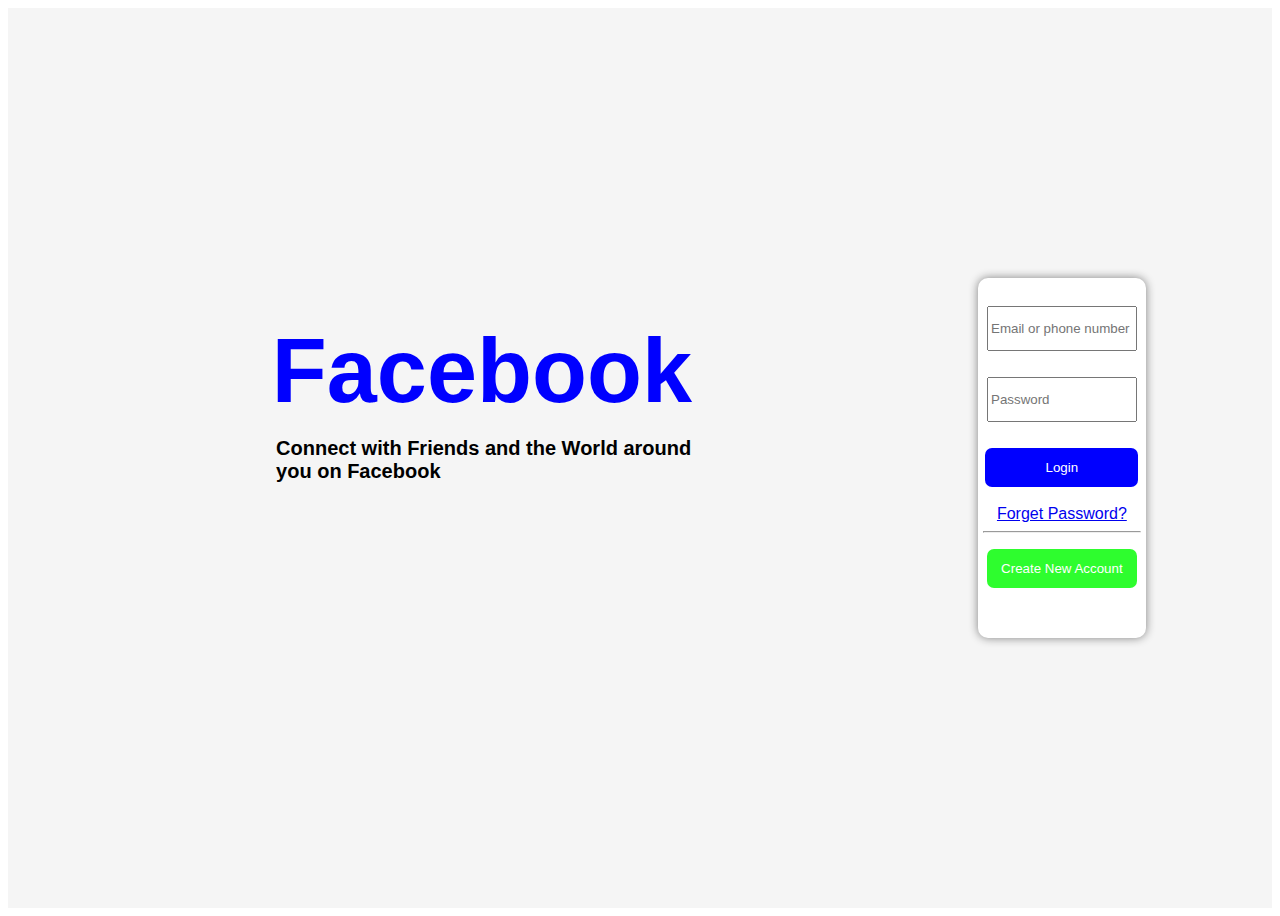
==== index.html @ e25e1f14 "Rename h.html to index.html" ====
<!DOCTYPE html>
<html lang="en">

<head>
    <meta charset="UTF-8">
    <meta http-equiv="X-UA-Compatible" content="IE=edge">
    <meta name="viewport" content="width=device-width, initial-scale=1.0">
    <title>Facebook Home</title>
    <style>
        .mdiv {

            align-items: center;
            background-color: whitesmoke;
            /* border: 5px solid black; */
            display: flex;
            width: 100%;
            height: 100vh;
            font-family: Arial, Helvetica, sans-serif;
            font-weight: lighter;
            background-color: whitesmoke;
        }

        .form2 {

            margin-left: 350px;
        }

        .form1 {
            margin-right: 100px;
            margin-left: 100px;

        }

        h1 {
            color: blue;
            margin-left: 39%;
            font-size: 90px;
            margin-top: -22%;
        }

        h3 {
            margin-left: 40%;
            font-size: 20px;
            margin-top: -11%;
            /* border: 5px solid aquamarine; */
            width: 100%;
        }

        .new {
            align-items: centers;
            width: 150px;
            background-color: rgba(4, 253, 4, 0.832);
            color: white;
            border-radius: 7px;
            border: none;
        }

        .form2 {
            box-shadow: 0px 0px 10px grey;
            width: 500px;
            height: 350px;
            padding-top: 10px;
            border-radius: 10px;

            margin-right: 10%;
            background-color: white;
        }

        .login {
            padding: 5px;
            margin-top: 5px;
            align-items: center;
            background-color: white;

        }

        .button {

            width: 97%;
            color: white;
            background-color: blue;
            border: none;
            border-radius: 7px;
        }

        .div2 {
            /* border: 5px solid black; */
            margin-left: 4%;
            box-shadow: 1px 1px 10px gray;
            border-radius: 10px;
        }

        input {
            width: 90%;
            height: 39px;
            margin-top: 8px;
        }

        #UN:focus {

            border: none;
            border: 3px solid rgb(0, 8, 255);
        }
    </style>


</head>

<body>

    <div class="mdiv">
        <span class="form1">
            <h1>Facebook</h1>
            <h3>Connect with Friends and the World around you on Facebook</h3>
            <!-- </div> -->
        </span>
        <!-- <div class="form" align="center"> -->
        <div class="form2" align="center">
            <span>
                <form action="" class="login">
                    <input type="text" name="" id="usr" placeholder="Email or phone number">
                    <br><br>
                    <input type="password" name="" id="pass" placeholder="Password">
                    <br><br>
                    <input type="button" value="Login" class="button" onclick="validate()">
                    <br><br>
                    <a href="#">Forget Password?</a>
                    <hr>
                    <input type="button" value="Create New Account" class="new">
                </form>
            </span>
        </div>
    </div>
</body>
<script>
    let usr1 = "Omkar";
    let pass1 = "Omkar@123"
    function validate() {
        let usr2 = document.getElementById("usr").value;
        let pass2 = document.getElementById("pass").value;

        if (usr1 === usr2 && pass1 === pass2) {
            open("/3rd/instaaccount.html");
        }
        else {
            alert("please enter correct Credentials")
        }
    }
</script>

</html>
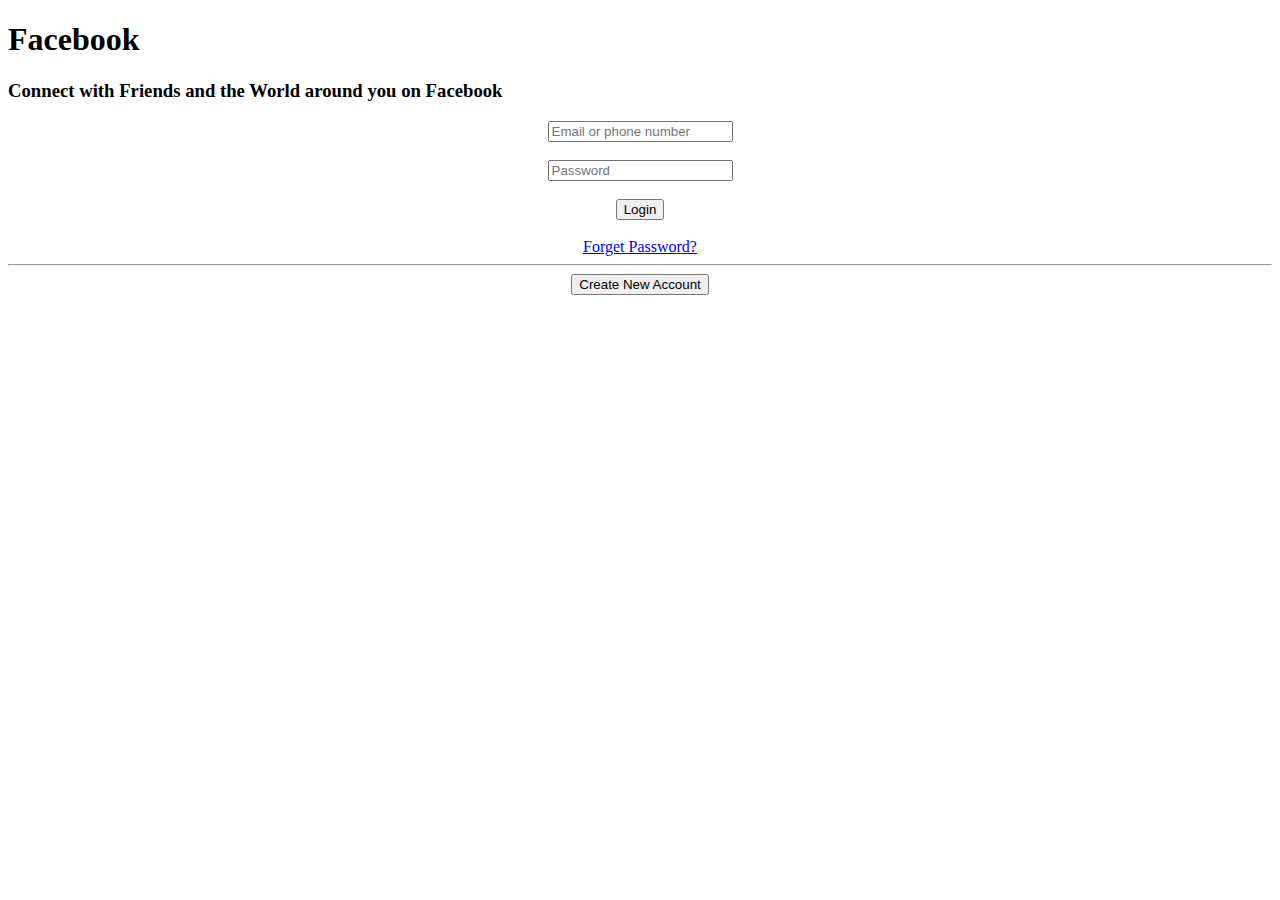
==== commit 2d978878: "Update index.html" ====
--- a/index.html
+++ b/index.html
@@ -6,104 +6,8 @@
     <meta http-equiv="X-UA-Compatible" content="IE=edge">
     <meta name="viewport" content="width=device-width, initial-scale=1.0">
     <title>Facebook Home</title>
-    <style>
-        .mdiv {
-
-            align-items: center;
-            background-color: whitesmoke;
-            /* border: 5px solid black; */
-            display: flex;
-            width: 100%;
-            height: 100vh;
-            font-family: Arial, Helvetica, sans-serif;
-            font-weight: lighter;
-            background-color: whitesmoke;
-        }
-
-        .form2 {
-
-            margin-left: 350px;
-        }
-
-        .form1 {
-            margin-right: 100px;
-            margin-left: 100px;
-
-        }
-
-        h1 {
-            color: blue;
-            margin-left: 39%;
-            font-size: 90px;
-            margin-top: -22%;
-        }
-
-        h3 {
-            margin-left: 40%;
-            font-size: 20px;
-            margin-top: -11%;
-            /* border: 5px solid aquamarine; */
-            width: 100%;
-        }
-
-        .new {
-            align-items: centers;
-            width: 150px;
-            background-color: rgba(4, 253, 4, 0.832);
-            color: white;
-            border-radius: 7px;
-            border: none;
-        }
-
-        .form2 {
-            box-shadow: 0px 0px 10px grey;
-            width: 500px;
-            height: 350px;
-            padding-top: 10px;
-            border-radius: 10px;
-
-            margin-right: 10%;
-            background-color: white;
-        }
-
-        .login {
-            padding: 5px;
-            margin-top: 5px;
-            align-items: center;
-            background-color: white;
-
-        }
-
-        .button {
-
-            width: 97%;
-            color: white;
-            background-color: blue;
-            border: none;
-            border-radius: 7px;
-        }
-
-        .div2 {
-            /* border: 5px solid black; */
-            margin-left: 4%;
-            box-shadow: 1px 1px 10px gray;
-            border-radius: 10px;
-        }
-
-        input {
-            width: 90%;
-            height: 39px;
-            margin-top: 8px;
-        }
-
-        #UN:focus {
-
-            border: none;
-            border: 3px solid rgb(0, 8, 255);
-        }
-    </style>
-
-
+   <link rel="stylesheet" href="styles.css">
+    
 </head>
 
 <body>
